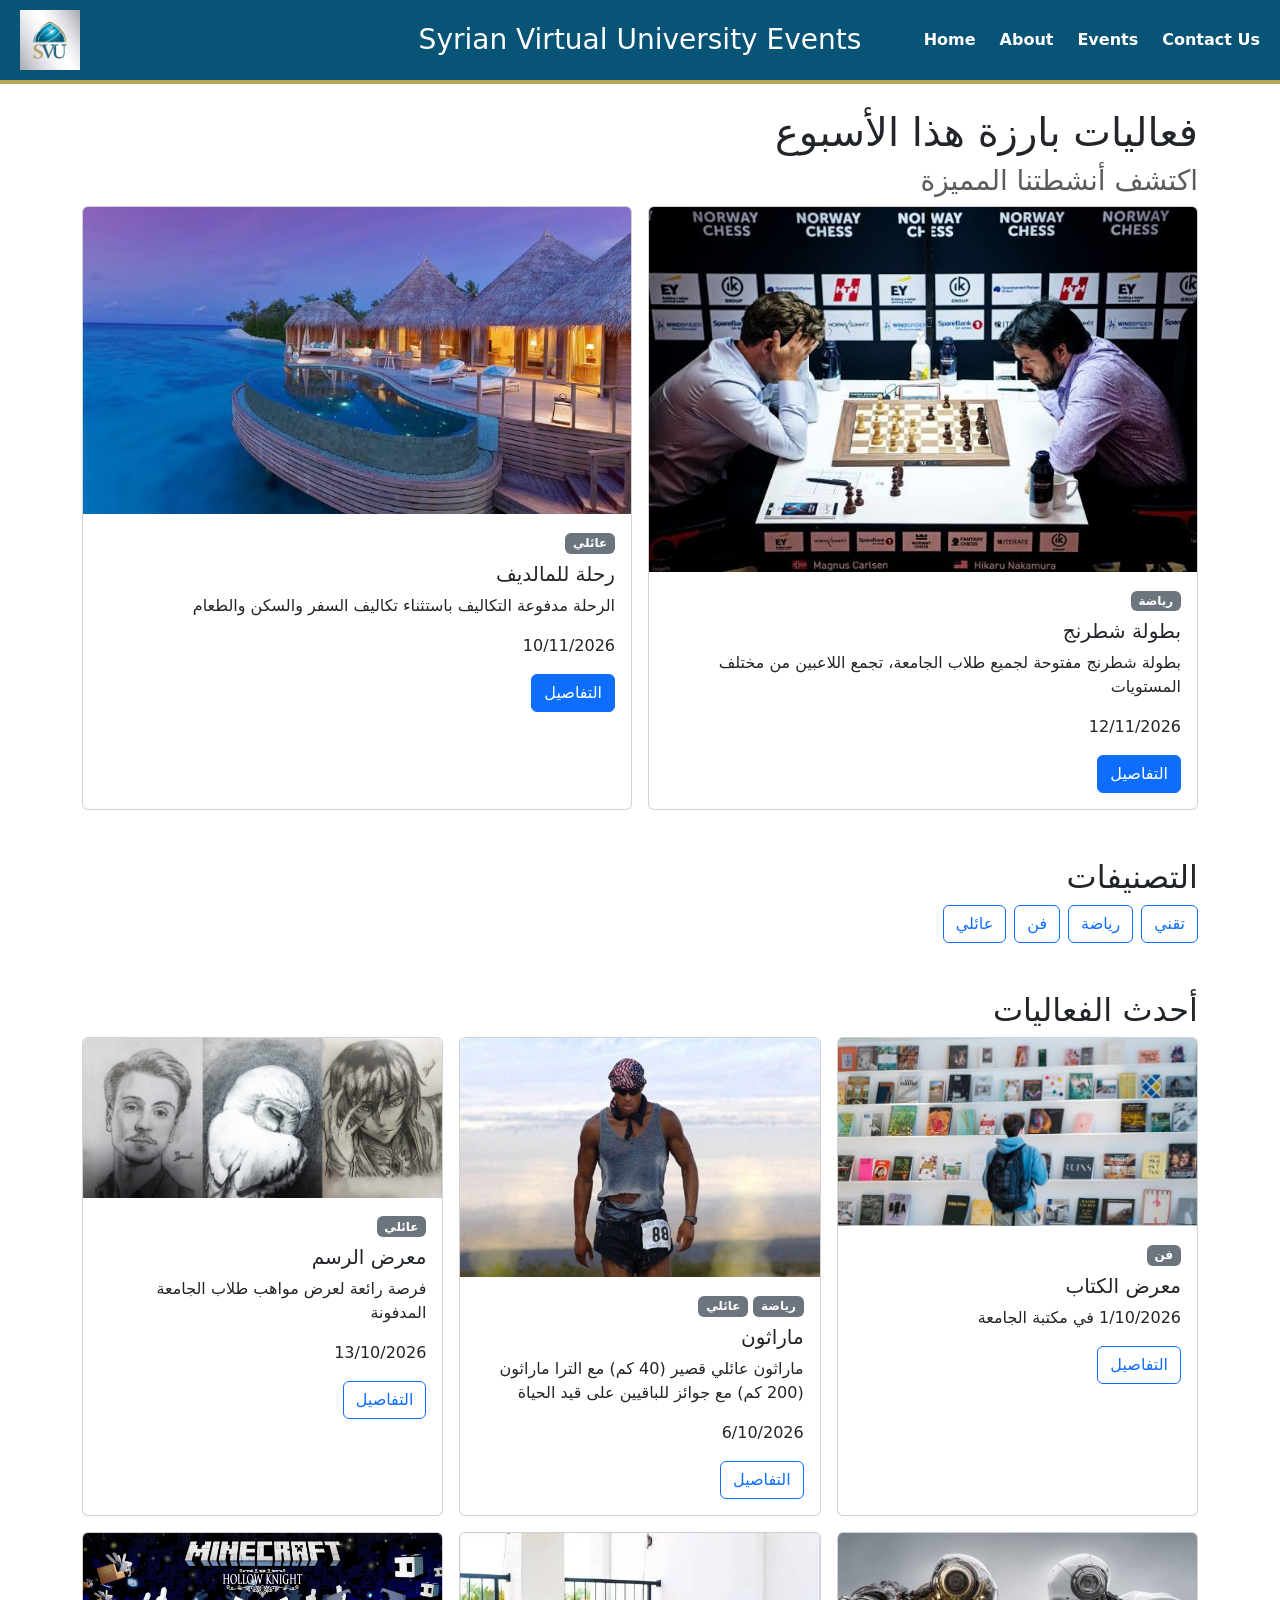
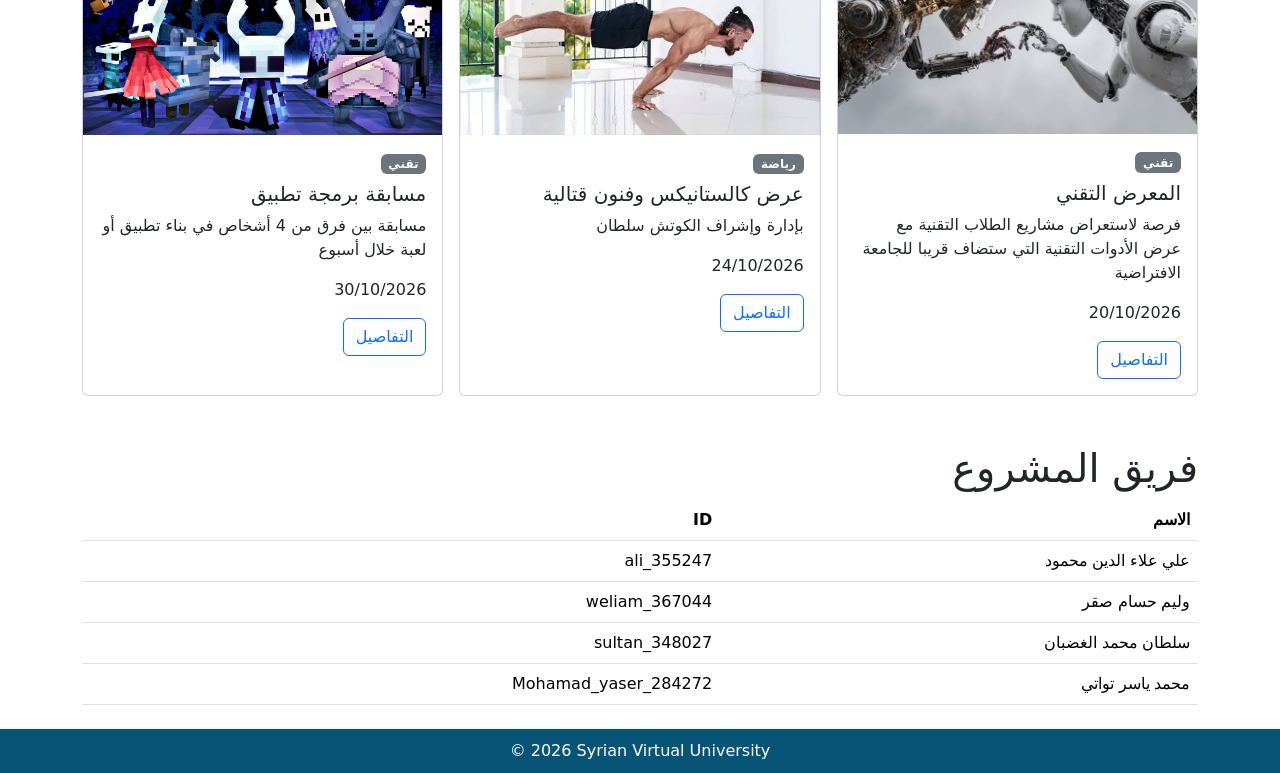
==== index.html @ ecb1f99a "Add files via upload" ====
<!DOCTYPE html>
<html lang="en">
<head>
    <meta charset="UTF-8">
    <meta name="viewport" content="width=device-width, initial-scale=1.0">
    <title>home page</title>
    <link href="https://cdn.jsdelivr.net/npm/bootstrap@5.3.3/dist/css/bootstrap.min.css" rel="stylesheet">
    <link href="https://fonts.googleapis.com/css2?family=Reem+Kufi:wght@400..700&display=swap" rel="stylesheet">
    <link href="style.css" rel="stylesheet">
</head>
<body>
    <header>
        <div class="site-topbar">
            <a class="logo" href="index.html">
                <img src="images/logo.jpeg" alt="SVU logo">
            </a>
            <h1 class="title">Syrian Virtual University Events</h1>
            <nav class="site-navbar">
                <ul>
                    <li><a href="index.html">Home</a></li>
                    <li><a href="about.html">About</a></li>
                    <li><a href="events.html">Events</a></li>
                    <li><a href="contact.html">Contact Us</a></li>
                </ul>
            </nav>
        </div>
    </header>

    <main class="container my-4">
		
        <!-- قسم فعاليات بارزة لهذا الأسبوع -->
		
        <section class="mb-5" dir="rtl">
            <h1 dir="rtl">فعاليات بارزة هذا الأسبوع</h1>
            <h3 class="text-muted" dir="rtl">اكتشف أنشطتنا المميزة</h3>
            <div class="row g-3">
                <div class="col-md-6">
                    <article class="card h-100">
                        <img src="images/chess.jpg" class="card-img-top" alt="بطولة شطرنج">
                        <div class="card-body">
                            <span class="badge text-bg-secondary mb-2">رياضة</span>
                            <h3 class="h5 card-title" dir="rtl">بطولة شطرنج</h3>
							<p dir="rtl"> بطولة شطرنج مفتوحة لجميع طلاب الجامعة، تجمع اللاعبين من مختلف المستويات </p>
                            <p class="card-text" dir="rtl">12/11/2026</p>
                            <a href="event.html?id=chess" class="btn btn-primary" dir="rtl">التفاصيل</a>
                        </div>
                    </article>
                </div>
				
                <div class="col-md-6">
                    <article class="card h-100">
                        <img src="images/maldive.jpg" class="card-img-top" alt="رحلة للمالديف">
                        <div class="card-body">
                            <span class="badge text-bg-secondary mb-2">عائلي</span>
                            <h3 class="h5 card-title" dir="rtl">رحلة للمالديف</h3>
							<p dir="rtl"> الرحلة مدفوعة التكاليف باستثناء تكاليف السفر والسكن والطعام </p>
                            <p class="card-text" dir="rtl">10/11/2026</p>
							<a href="event.html?id=maldive" class="btn btn-primary" dir="rtl">التفاصيل</a>
                        </div>
                    </article>
                </div>
            </div>
        
	</section>

		
        <!-- تصنيفات -->
		
        <section class="mb-5" dir="rtl">
            <h2  class="section-title" dir="rtl">التصنيفات</h2>
            <div class="d-flex flex-wrap gap-2">
                <a href="events.html" class="btn btn-outline-primary" dir="rtl">تقني</a>
                <a href="events.html" class="btn btn-outline-primary" dir="rtl">رياضة</a>
                <a href="events.html" class="btn btn-outline-primary" dir="rtl">فن</a>
                <a href="events.html" class="btn btn-outline-primary" dir="rtl">عائلي</a>
            </div>
        </section>

        <!-- قسم الأحداث الأخيرة -->
		
        <section class="mb-5" dir="rtl">
            <h2 class="section-title" dir="rtl">أحدث الفعاليات</h2>
            <div class="row g-3">
				
                <div class="col-12 col-md-6 col-lg-4">
                    <article class="card h-100">
                        <img src="images/book.jpg" class="card-img-top" alt="معرض الكتاب">
                        <div class="card-body">
                            <span class="badge text-bg-secondary mb-2" dir="rtl">فن</span>
                            <h3 class="h5 card-title" dir="rtl">معرض الكتاب</h3>
                            <p class="card-text" dir="rtl">1/10/2026 في مكتبة الجامعة</p>
                            <p dir="rtl"> </p>
                            <a href="event.html?id=book" class="btn btn-outline-primary" dir="rtl">التفاصيل</a>
                        </div>
                    </article>
                </div>
				
                <div class="col-12 col-md-6 col-lg-4">
                    <article class="card h-100">
                        <img src="images/marathon.jpg" class="card-img-top" alt="ماراثون">
                        <div class="card-body">
                            <span class="badge text-bg-secondary mb-2" dir="rtl">رياضة</span>
							<span class="badge text-bg-secondary mb-2" dir="rtl">عائلي</span>
                            <h3 class="h5 card-title" dir="rtl">ماراثون</h3>
							<p dir="rtl"> ماراثون عائلي قصير (40 كم) مع الترا ماراثون (200 كم) مع جوائز للباقيين على قيد الحياة </p>
                            <p class="card-text" dir="rtl">6/10/2026 </p>
                            <a href="event.html?id=marathon" class="btn btn-outline-primary" dir="rtl">التفاصيل</a>
                        </div>	
                    </article>
                </div>
				
                <div class="col-12 col-md-6 col-lg-4">
                    <article class="card h-100">
                        <img src="images/drawing.jpg" class="card-img-top" alt="معرض الرسم">
                        <div class="card-body">
                            <span class="badge text-bg-secondary mb-2" dir="rtl">عائلي</span>
                            <h3 class="h5 card-title" dir="rtl">معرض الرسم</h3>
							<p dir="rtl"> فرصة رائعة لعرض مواهب طلاب الجامعة المدفونة </p>
                            <p class="card-text" dir="rtl">13/10/2026 </p>
                            <a href="event.html?id=drawing" class="btn btn-outline-primary" dir="rtl">التفاصيل</a>
                        </div>
                    </article>
				</div>
				
				<div class="col-12 col-md-6 col-lg-4">
					<article class="card h-100">
						<img src="images/tech.jpg" class="card-img-top" alt="المعرض التقني">
							<div class="card-body">
								<span class="badge text-bg-secondary mb-2" dir="rtl">تقني</span>
								<h3 class="h5 card-title" dir="rtl">المعرض التقني</h3>
								<p dir="rtl"> فرصة لاستعراض مشاريع الطلاب التقنية مع عرض الأدوات التقنية التي ستضاف قريبا للجامعة الافتراضية</p>
								<p class="card-text" dir="rtl">20/10/2026</p>
								<a href="event.html?id=tech" class="btn btn-outline-primary" dir="rtl">التفاصيل</a>
							</div>
						</article>
				</div>
				
				<div class="col-12 col-md-6 col-lg-4">
					<article class="card h-100">
						<img src="images/calis.jpg" class="card-img-top" alt="عرض كالستانيكس وفنون قتالية">
							<div class="card-body">
								<span class="badge text-bg-secondary mb-2" dir="rtl">رياضة</span>
								<h3 class="h5 card-title" dir="rtl"> عرض كالستانيكس وفنون قتالية</h3>
								<p dir="rtl">بإدارة وإشراف الكوتش سلطان </p>
								<p class="card-text" dir="rtl">24/10/2026</p>
								<a href="event.html?id=calis" class="btn btn-outline-primary" dir="rtl">التفاصيل</a>
							</div>
						</article>
				</div>
				
				<div class="col-12 col-md-6 col-lg-4">
					<article class="card h-100">
						<img src="images/app.jpg" class="card-img-top" alt="مسابقة برمجة تطبيق">
							<div class="card-body">
								<span class="badge text-bg-secondary mb-2" dir="rtl">تقني</span>
								<h3 class="h5 card-title" dir="rtl"> مسابقة برمجة تطبيق</h3>
								<p dir="rtl"> مسابقة بين فرق من 4 أشخاص في بناء تطبيق أو لعبة خلال أسبوع </p>
								<p class="card-text" dir="rtl">30/10/2026</p>
								<a href="event.html?id=app" class="btn btn-outline-primary" dir="rtl">التفاصيل</a>
							</div>
						</article>
				</div>
            </div>
        </section>

		<!-- أعضاء الفريق -->
		
        <section class="team-section mb-4" dir="rtl">
            <h1 class="section-title" dir="rtl">فريق المشروع</h1>
            <table class="table">
                <tr>
                    <th lang="ar">الاسم</th>
                    <th>ID</th>
                </tr>
                <tr>
                    <td lang="ar">علي علاء الدين محمود</td>
                    <td>ali_355247</td>
                </tr>
                <tr>
                    <td lang="ar">وليم حسام صقر</td>
                    <td>weliam_367044</td>
                </tr>
                <tr>
                    <td lang="ar">سلطان محمد الغضبان </td>
                    <td>sultan_348027</td>
                </tr>
                <tr>
                    <td lang="ar">محمد ياسر تواتي</td>
                    <td>Mohamad_yaser_284272</td>
                </tr>
            </table>
        </section>
    </main>

	<!-- الفوتر -->

	<footer class="site-footer">
		<p>&copy; 2026 Syrian Virtual University</p>
	</footer>
</body>
</html>
---- style.css ----
/*general site specifications + header and footer*/
:lang(ar){
    font-family: "Noto Naskh Arabic", sans-serif;
    direction: rtl;
}
.site-topbar {
    display: grid;
    grid-template-columns: 1fr auto 1fr;
    align-items: center;
    padding: 10px 20px;
    background-color: #075477;
    border-bottom: 4px solid #B7A454;
}

.site-header {
    display: grid;
    grid-template-columns: 1fr auto 1fr;
    align-items: center;
    padding: 10px 20px;
    border-bottom: 4px solid #B7A454;
}


.logo img {
    height: 60px;
    display: block;
}

.title {
    margin: 0;
    color: white;
    font-size: 1.75rem;
    text-align: center;
}

.site-navbar ul {
    display: flex;
    justify-content: flex-end;
    gap: 24px;
    list-style: none;
    margin: 0;
    padding: 0;
}

.site-navbar a {
    text-decoration: none;
    color: white;
    font-weight: bold;
}

.site-navbar a:hover {
    text-decoration: underline;
}
.site-footer {
    display: grid;
    row-gap: 12px;
    padding: 10px 20px;
    background-color: #075477;
    color: white;
    text-align: center;
}

.footer-line {
    height: 4px;
    background-color: #c0a04c;
}

.site-footer p {
    margin: 0;
}
.main{
    background-color: #F7F8FA;
    
}

/*about.html*/

.part1Main{
    gap: 2em;
    justify-content: space-between;
}
.policies{
    
    justify-content: center;
    gap: 5em;
}

/*contact.html*/
.contact-title{
    text-align: center;
    background-color: #e6f0f4;
    position: relative;
    padding: 0.75em;
    border-bottom:  4px solid #faf4df;
    font-family: "Cairo";
    font-weight: 800;
    
}
.form-panel{
background-color: #F3F8FB;
}
.info-panel{
background-color: #F7F8FA;
}

.theform ul{
    list-style: none;
    margin: 0px;
    padding: 0px;
}

.icons{
    height: auto;
    width: 64px;
}
.media-icons{
    height: auto;
    width: 32px;
    margin-left: 0.25em;
}

.contact-method{
    padding: 10px;
}
/*event.html*/
.event_info{
    background-color: #f8fafc;
    padding: 20px;
    margin: 20px auto;
    border-radius: 10px;
    text-align: right;
}
#event_title{
    color:#172554;
    font-size: 28px;
    font-weight: bold;
    margin-bottom: 15px;
    text-align: right;
}
#event_date{
    color:#1e3a8a;
    font-size: 20px;
    margin-bottom: 15px;
}
#event_location{
    color:#334155;
    font-size: 20px;
    margin-top: 5px;
    margin-bottom: 15px;

}
.section_title{
    text-align: center;
    color: #172554;
    font-size: 24px;
    background-color:#f8fafc ;

}
#event_map{
    text-align: center;
    width:45%;
    height: auto;
    border-radius: 12px;
    margin: 15px 0 15px auto;
    display: block;
    border: 1px solid #053672;
    padding: 10px;
}
.event_description {
    background-color:#f8fafc ;
    text-align: right;
    font-size: 18px;
}
#gallery_img{
    display: flex;
}
#gallery_img img{
    width:30%;
    height: auto;
    margin: 20px;
    border: 1px solid #053672;
    border-radius: 18px;
    padding: 5px;
    box-shadow: 2px 2px 5px #999;
}
.event_button{
    background-color: #053672;
    color: white;
    border: none;
    padding: 10px ;
    margin: 10px ;
    border-radius: 5px;
    font-size: 16px;
    margin-bottom: 20px;
    
}
#semilar_title{color:#172554;
    font-size: 28px;
    font-weight: bold;
    margin-bottom: 15px;
    text-align: right;

}
.semilar_card_event{
    display: flex;
    margin: 10px;
    margin-left: 20px;
    width:100%;
    height: auto;
    border-radius: 5px;
}
.card_1, .card_2{
    padding: 10px;
    margin: 50px;
    width: 40%;
    height: auto;
    border: 1px solid #053672;
    text-align: center;
    border-radius: 18px;
    box-shadow: 2px 2px 5px #999;
}
.card_1 img, .card_2 img{
    width: 100%;
    height: auto;
    border-radius: 18px;
    margin-bottom: 10px;
    box-shadow: 2px 2px 5px #999;
}




/*index.html*/

@media (max-width: 576px) {
    .title { font-size: 21px; }
    .section-title { font-size: 21px; }
    .site-navbar ul { gap: 12px; }
}
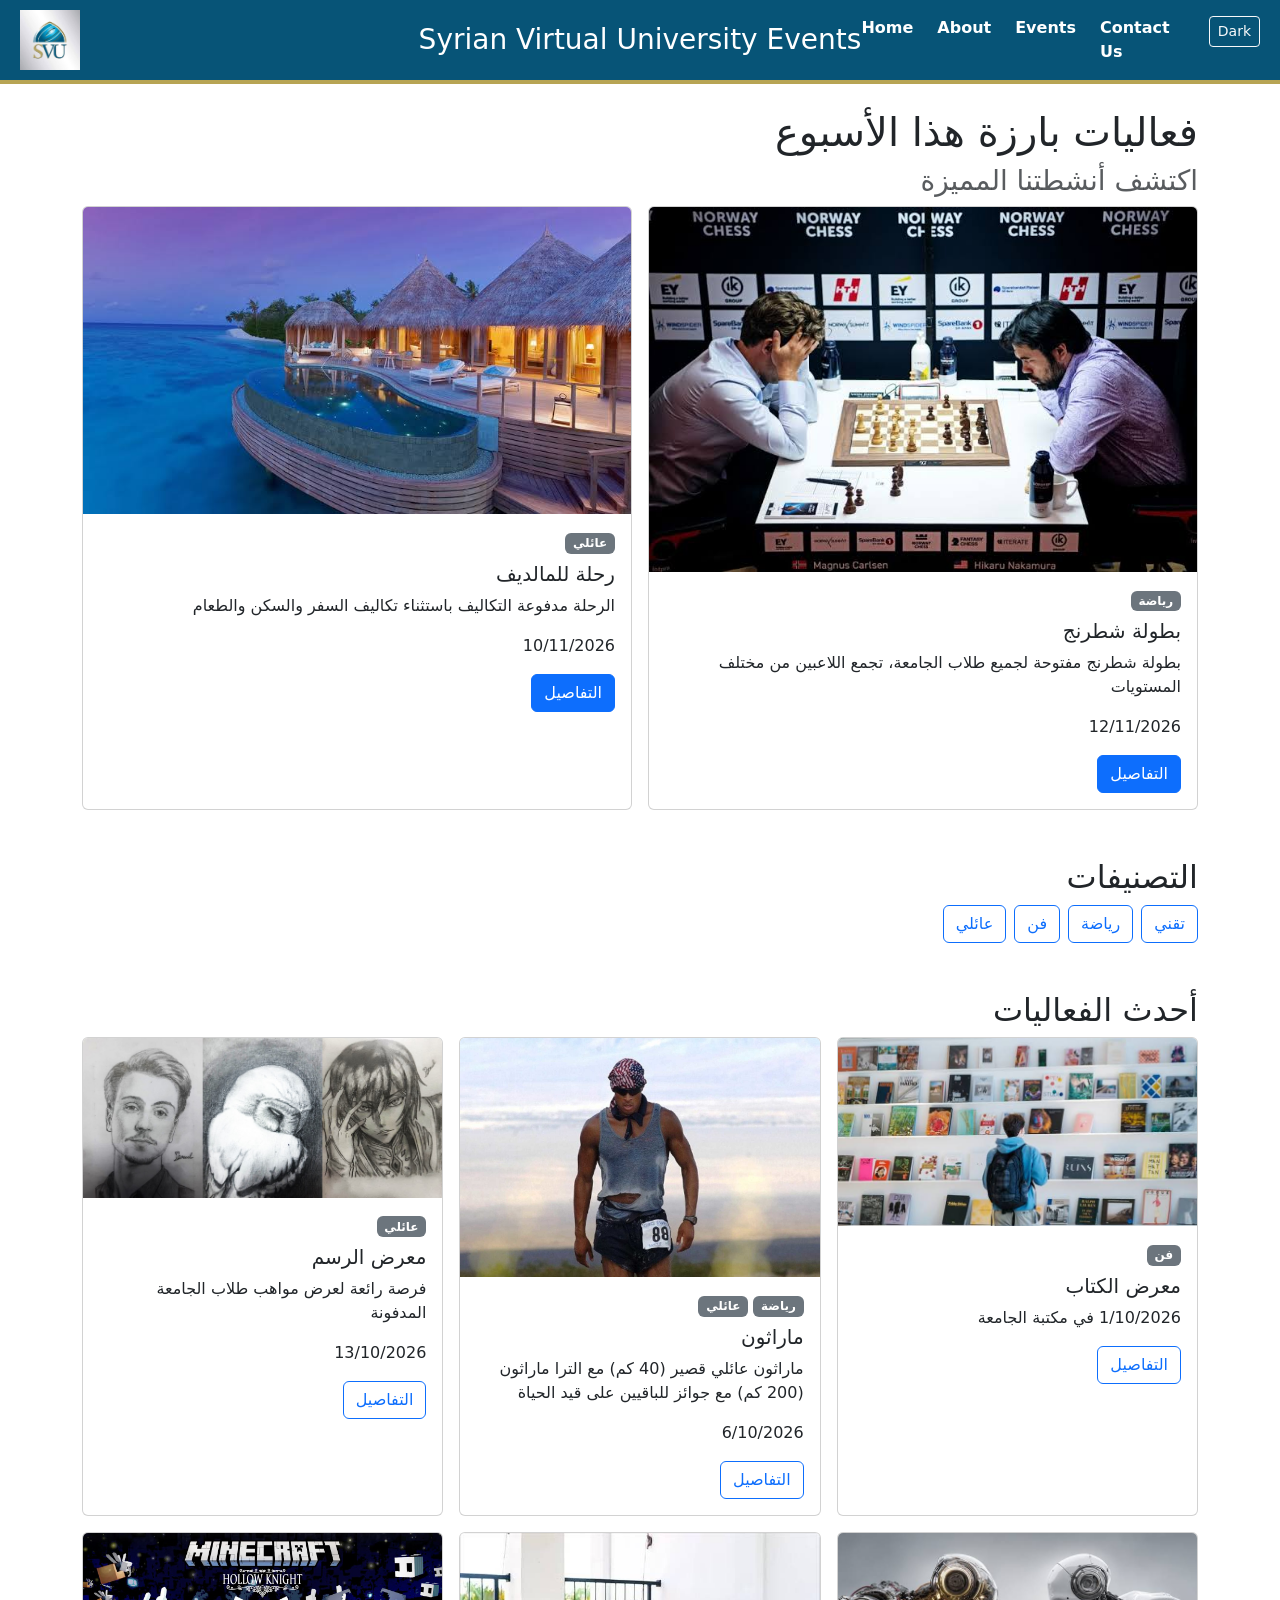
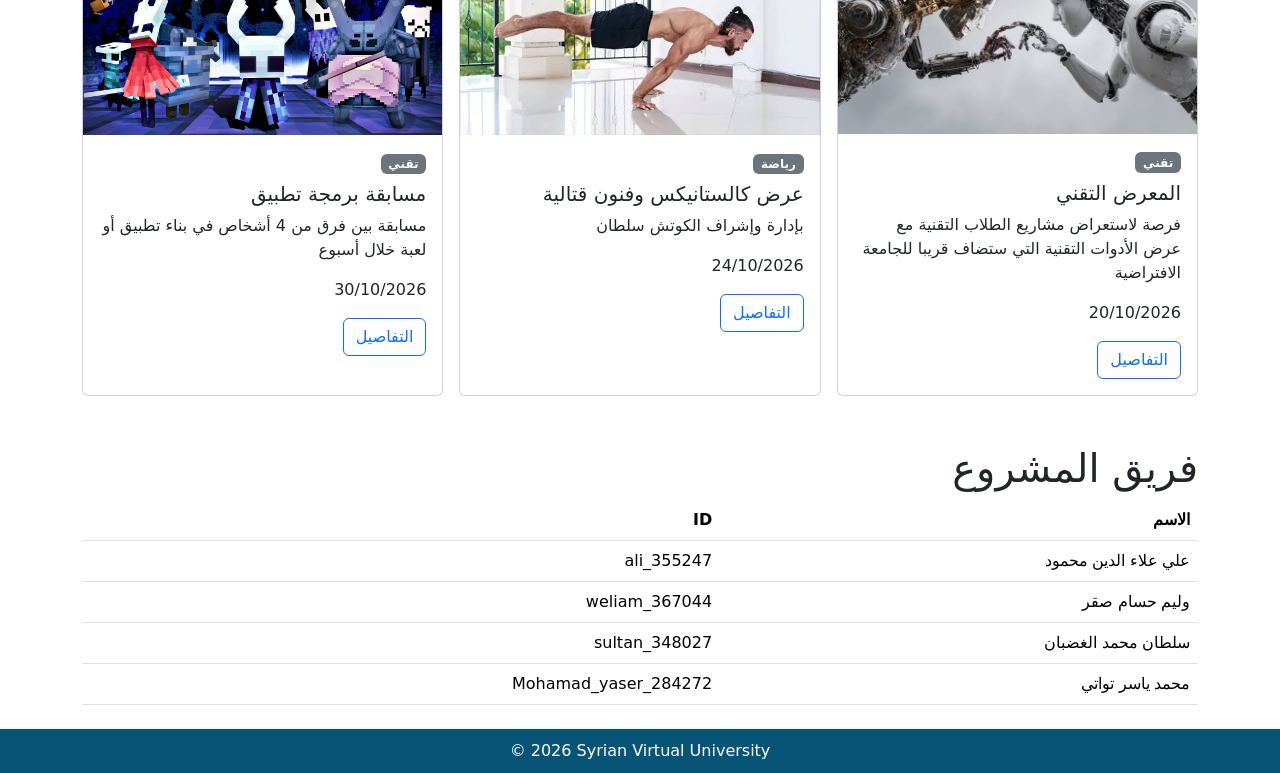
==== commit 566a953b: "added important settings for DM" ====
--- a/index.html
+++ b/index.html
@@ -7,6 +7,7 @@
     <link href="https://cdn.jsdelivr.net/npm/bootstrap@5.3.3/dist/css/bootstrap.min.css" rel="stylesheet">
     <link href="https://fonts.googleapis.com/css2?family=Reem+Kufi:wght@400..700&display=swap" rel="stylesheet">
     <link href="style.css" rel="stylesheet">
+    <script src="theme.js"></script>
 </head>
 <body>
     <header>
@@ -21,15 +22,16 @@
                     <li><a href="about.html">About</a></li>
                     <li><a href="events.html">Events</a></li>
                     <li><a href="contact.html">Contact Us</a></li>
+                    <li><button id="theme-toggle" class="btn btn-outline-light btn-sm" type="button">Dark</button></li>
                 </ul>
             </nav>
         </div>
     </header>
 
     <main class="container my-4">
-		
+
         <!-- قسم فعاليات بارزة لهذا الأسبوع -->
-		
+
         <section class="mb-5" dir="rtl">
             <h1 dir="rtl">فعاليات بارزة هذا الأسبوع</h1>
             <h3 class="text-muted" dir="rtl">اكتشف أنشطتنا المميزة</h3>
@@ -40,32 +42,32 @@
                         <div class="card-body">
                             <span class="badge text-bg-secondary mb-2">رياضة</span>
                             <h3 class="h5 card-title" dir="rtl">بطولة شطرنج</h3>
-							<p dir="rtl"> بطولة شطرنج مفتوحة لجميع طلاب الجامعة، تجمع اللاعبين من مختلف المستويات </p>
+                            <p dir="rtl"> بطولة شطرنج مفتوحة لجميع طلاب الجامعة، تجمع اللاعبين من مختلف المستويات </p>
                             <p class="card-text" dir="rtl">12/11/2026</p>
                             <a href="event.html?id=chess" class="btn btn-primary" dir="rtl">التفاصيل</a>
                         </div>
                     </article>
                 </div>
-				
+
                 <div class="col-md-6">
                     <article class="card h-100">
                         <img src="images/maldive.jpg" class="card-img-top" alt="رحلة للمالديف">
                         <div class="card-body">
                             <span class="badge text-bg-secondary mb-2">عائلي</span>
                             <h3 class="h5 card-title" dir="rtl">رحلة للمالديف</h3>
-							<p dir="rtl"> الرحلة مدفوعة التكاليف باستثناء تكاليف السفر والسكن والطعام </p>
+                            <p dir="rtl"> الرحلة مدفوعة التكاليف باستثناء تكاليف السفر والسكن والطعام </p>
                             <p class="card-text" dir="rtl">10/11/2026</p>
-							<a href="event.html?id=maldive" class="btn btn-primary" dir="rtl">التفاصيل</a>
+                            <a href="event.html?id=maldive" class="btn btn-primary" dir="rtl">التفاصيل</a>
                         </div>
                     </article>
                 </div>
             </div>
-        
-	</section>
-
-		
+
+        </section>
+
+
         <!-- تصنيفات -->
-		
+
         <section class="mb-5" dir="rtl">
             <h2  class="section-title" dir="rtl">التصنيفات</h2>
             <div class="d-flex flex-wrap gap-2">
@@ -77,11 +79,11 @@
         </section>
 
         <!-- قسم الأحداث الأخيرة -->
-		
+
         <section class="mb-5" dir="rtl">
             <h2 class="section-title" dir="rtl">أحدث الفعاليات</h2>
             <div class="row g-3">
-				
+
                 <div class="col-12 col-md-6 col-lg-4">
                     <article class="card h-100">
                         <img src="images/book.jpg" class="card-img-top" alt="معرض الكتاب">
@@ -94,77 +96,77 @@
                         </div>
                     </article>
                 </div>
-				
+
                 <div class="col-12 col-md-6 col-lg-4">
                     <article class="card h-100">
                         <img src="images/marathon.jpg" class="card-img-top" alt="ماراثون">
                         <div class="card-body">
                             <span class="badge text-bg-secondary mb-2" dir="rtl">رياضة</span>
-							<span class="badge text-bg-secondary mb-2" dir="rtl">عائلي</span>
+                            <span class="badge text-bg-secondary mb-2" dir="rtl">عائلي</span>
                             <h3 class="h5 card-title" dir="rtl">ماراثون</h3>
-							<p dir="rtl"> ماراثون عائلي قصير (40 كم) مع الترا ماراثون (200 كم) مع جوائز للباقيين على قيد الحياة </p>
+                            <p dir="rtl"> ماراثون عائلي قصير (40 كم) مع الترا ماراثون (200 كم) مع جوائز للباقيين على قيد الحياة </p>
                             <p class="card-text" dir="rtl">6/10/2026 </p>
                             <a href="event.html?id=marathon" class="btn btn-outline-primary" dir="rtl">التفاصيل</a>
-                        </div>	
-                    </article>
-                </div>
-				
+                        </div>
+                    </article>
+                </div>
+
                 <div class="col-12 col-md-6 col-lg-4">
                     <article class="card h-100">
                         <img src="images/drawing.jpg" class="card-img-top" alt="معرض الرسم">
                         <div class="card-body">
                             <span class="badge text-bg-secondary mb-2" dir="rtl">عائلي</span>
                             <h3 class="h5 card-title" dir="rtl">معرض الرسم</h3>
-							<p dir="rtl"> فرصة رائعة لعرض مواهب طلاب الجامعة المدفونة </p>
+                            <p dir="rtl"> فرصة رائعة لعرض مواهب طلاب الجامعة المدفونة </p>
                             <p class="card-text" dir="rtl">13/10/2026 </p>
                             <a href="event.html?id=drawing" class="btn btn-outline-primary" dir="rtl">التفاصيل</a>
                         </div>
                     </article>
-				</div>
-				
-				<div class="col-12 col-md-6 col-lg-4">
-					<article class="card h-100">
-						<img src="images/tech.jpg" class="card-img-top" alt="المعرض التقني">
-							<div class="card-body">
-								<span class="badge text-bg-secondary mb-2" dir="rtl">تقني</span>
-								<h3 class="h5 card-title" dir="rtl">المعرض التقني</h3>
-								<p dir="rtl"> فرصة لاستعراض مشاريع الطلاب التقنية مع عرض الأدوات التقنية التي ستضاف قريبا للجامعة الافتراضية</p>
-								<p class="card-text" dir="rtl">20/10/2026</p>
-								<a href="event.html?id=tech" class="btn btn-outline-primary" dir="rtl">التفاصيل</a>
-							</div>
-						</article>
-				</div>
-				
-				<div class="col-12 col-md-6 col-lg-4">
-					<article class="card h-100">
-						<img src="images/calis.jpg" class="card-img-top" alt="عرض كالستانيكس وفنون قتالية">
-							<div class="card-body">
-								<span class="badge text-bg-secondary mb-2" dir="rtl">رياضة</span>
-								<h3 class="h5 card-title" dir="rtl"> عرض كالستانيكس وفنون قتالية</h3>
-								<p dir="rtl">بإدارة وإشراف الكوتش سلطان </p>
-								<p class="card-text" dir="rtl">24/10/2026</p>
-								<a href="event.html?id=calis" class="btn btn-outline-primary" dir="rtl">التفاصيل</a>
-							</div>
-						</article>
-				</div>
-				
-				<div class="col-12 col-md-6 col-lg-4">
-					<article class="card h-100">
-						<img src="images/app.jpg" class="card-img-top" alt="مسابقة برمجة تطبيق">
-							<div class="card-body">
-								<span class="badge text-bg-secondary mb-2" dir="rtl">تقني</span>
-								<h3 class="h5 card-title" dir="rtl"> مسابقة برمجة تطبيق</h3>
-								<p dir="rtl"> مسابقة بين فرق من 4 أشخاص في بناء تطبيق أو لعبة خلال أسبوع </p>
-								<p class="card-text" dir="rtl">30/10/2026</p>
-								<a href="event.html?id=app" class="btn btn-outline-primary" dir="rtl">التفاصيل</a>
-							</div>
-						</article>
-				</div>
+                </div>
+
+                <div class="col-12 col-md-6 col-lg-4">
+                    <article class="card h-100">
+                        <img src="images/tech.jpg" class="card-img-top" alt="المعرض التقني">
+                        <div class="card-body">
+                            <span class="badge text-bg-secondary mb-2" dir="rtl">تقني</span>
+                            <h3 class="h5 card-title" dir="rtl">المعرض التقني</h3>
+                            <p dir="rtl"> فرصة لاستعراض مشاريع الطلاب التقنية مع عرض الأدوات التقنية التي ستضاف قريبا للجامعة الافتراضية</p>
+                            <p class="card-text" dir="rtl">20/10/2026</p>
+                            <a href="event.html?id=tech" class="btn btn-outline-primary" dir="rtl">التفاصيل</a>
+                        </div>
+                    </article>
+                </div>
+
+                <div class="col-12 col-md-6 col-lg-4">
+                    <article class="card h-100">
+                        <img src="images/calis.jpg" class="card-img-top" alt="عرض كالستانيكس وفنون قتالية">
+                        <div class="card-body">
+                            <span class="badge text-bg-secondary mb-2" dir="rtl">رياضة</span>
+                            <h3 class="h5 card-title" dir="rtl"> عرض كالستانيكس وفنون قتالية</h3>
+                            <p dir="rtl">بإدارة وإشراف الكوتش سلطان </p>
+                            <p class="card-text" dir="rtl">24/10/2026</p>
+                            <a href="event.html?id=calis" class="btn btn-outline-primary" dir="rtl">التفاصيل</a>
+                        </div>
+                    </article>
+                </div>
+
+                <div class="col-12 col-md-6 col-lg-4">
+                    <article class="card h-100">
+                        <img src="images/app.jpg" class="card-img-top" alt="مسابقة برمجة تطبيق">
+                        <div class="card-body">
+                            <span class="badge text-bg-secondary mb-2" dir="rtl">تقني</span>
+                            <h3 class="h5 card-title" dir="rtl"> مسابقة برمجة تطبيق</h3>
+                            <p dir="rtl"> مسابقة بين فرق من 4 أشخاص في بناء تطبيق أو لعبة خلال أسبوع </p>
+                            <p class="card-text" dir="rtl">30/10/2026</p>
+                            <a href="event.html?id=app" class="btn btn-outline-primary" dir="rtl">التفاصيل</a>
+                        </div>
+                    </article>
+                </div>
             </div>
         </section>
 
-		<!-- أعضاء الفريق -->
-		
+        <!-- أعضاء الفريق -->
+
         <section class="team-section mb-4" dir="rtl">
             <h1 class="section-title" dir="rtl">فريق المشروع</h1>
             <table class="table">
@@ -192,10 +194,10 @@
         </section>
     </main>
 
-	<!-- الفوتر -->
-
-	<footer class="site-footer">
-		<p>&copy; 2026 Syrian Virtual University</p>
-	</footer>
+    <!-- الفوتر -->
+
+    <footer class="site-footer">
+        <p>&copy; 2026 Syrian Virtual University</p>
+    </footer>
 </body>
 </html>
--- a/style.css
+++ b/style.css
@@ -70,7 +70,7 @@
     margin: 0;
 }
 .main{
-    background-color: #F7F8FA;
+    background-color: var(--bs-tertiary-bg);
     
 }
 
@@ -98,10 +98,10 @@
     
 }
 .form-panel{
-background-color: #F3F8FB;
+background-color: var(--bs-tertiary-bg);
 }
 .info-panel{
-background-color: #F7F8FA;
+background-color: var(--bs-tertiary-bg);
 }
 
 .theform ul{
@@ -125,26 +125,26 @@
 }
 /*event.html*/
 .event_info{
-    background-color: #f8fafc;
+    background-color: var(--bs-tertiary-bg);
     padding: 20px;
     margin: 20px auto;
     border-radius: 10px;
     text-align: right;
 }
 #event_title{
-    color:#172554;
+    color: var(--bs-emphasis-color);
     font-size: 28px;
     font-weight: bold;
     margin-bottom: 15px;
     text-align: right;
 }
 #event_date{
-    color:#1e3a8a;
+    color: var(--bs-secondary-color);
     font-size: 20px;
     margin-bottom: 15px;
 }
 #event_location{
-    color:#334155;
+    color: var(--bs-secondary-color);
     font-size: 20px;
     margin-top: 5px;
     margin-bottom: 15px;
@@ -152,9 +152,9 @@
 }
 .section_title{
     text-align: center;
-    color: #172554;
+    color: var(--bs-emphasis-color);
     font-size: 24px;
-    background-color:#f8fafc ;
+    background-color: var(--bs-tertiary-bg);
 
 }
 #event_map{
@@ -164,11 +164,11 @@
     border-radius: 12px;
     margin: 15px 0 15px auto;
     display: block;
-    border: 1px solid #053672;
+    border: 1px solid var(--bs-border-color);
     padding: 10px;
 }
 .event_description {
-    background-color:#f8fafc ;
+    background-color: var(--bs-tertiary-bg);
     text-align: right;
     font-size: 18px;
 }
@@ -179,7 +179,7 @@
     width:30%;
     height: auto;
     margin: 20px;
-    border: 1px solid #053672;
+    border: 1px solid var(--bs-border-color);
     border-radius: 18px;
     padding: 5px;
     box-shadow: 2px 2px 5px #999;
@@ -195,7 +195,7 @@
     margin-bottom: 20px;
     
 }
-#semilar_title{color:#172554;
+#semilar_title{color: var(--bs-emphasis-color);
     font-size: 28px;
     font-weight: bold;
     margin-bottom: 15px;
@@ -215,7 +215,7 @@
     margin: 50px;
     width: 40%;
     height: auto;
-    border: 1px solid #053672;
+    border: 1px solid var(--bs-border-color);
     text-align: center;
     border-radius: 18px;
     box-shadow: 2px 2px 5px #999;
@@ -238,3 +238,8 @@
     .section-title { font-size: 21px; }
     .site-navbar ul { gap: 12px; }
 }
+
+[data-bs-theme="dark"] .contact-title {
+    background-color: #0b3a4f;
+    border-bottom: 4px solid #B7A454;
+}
